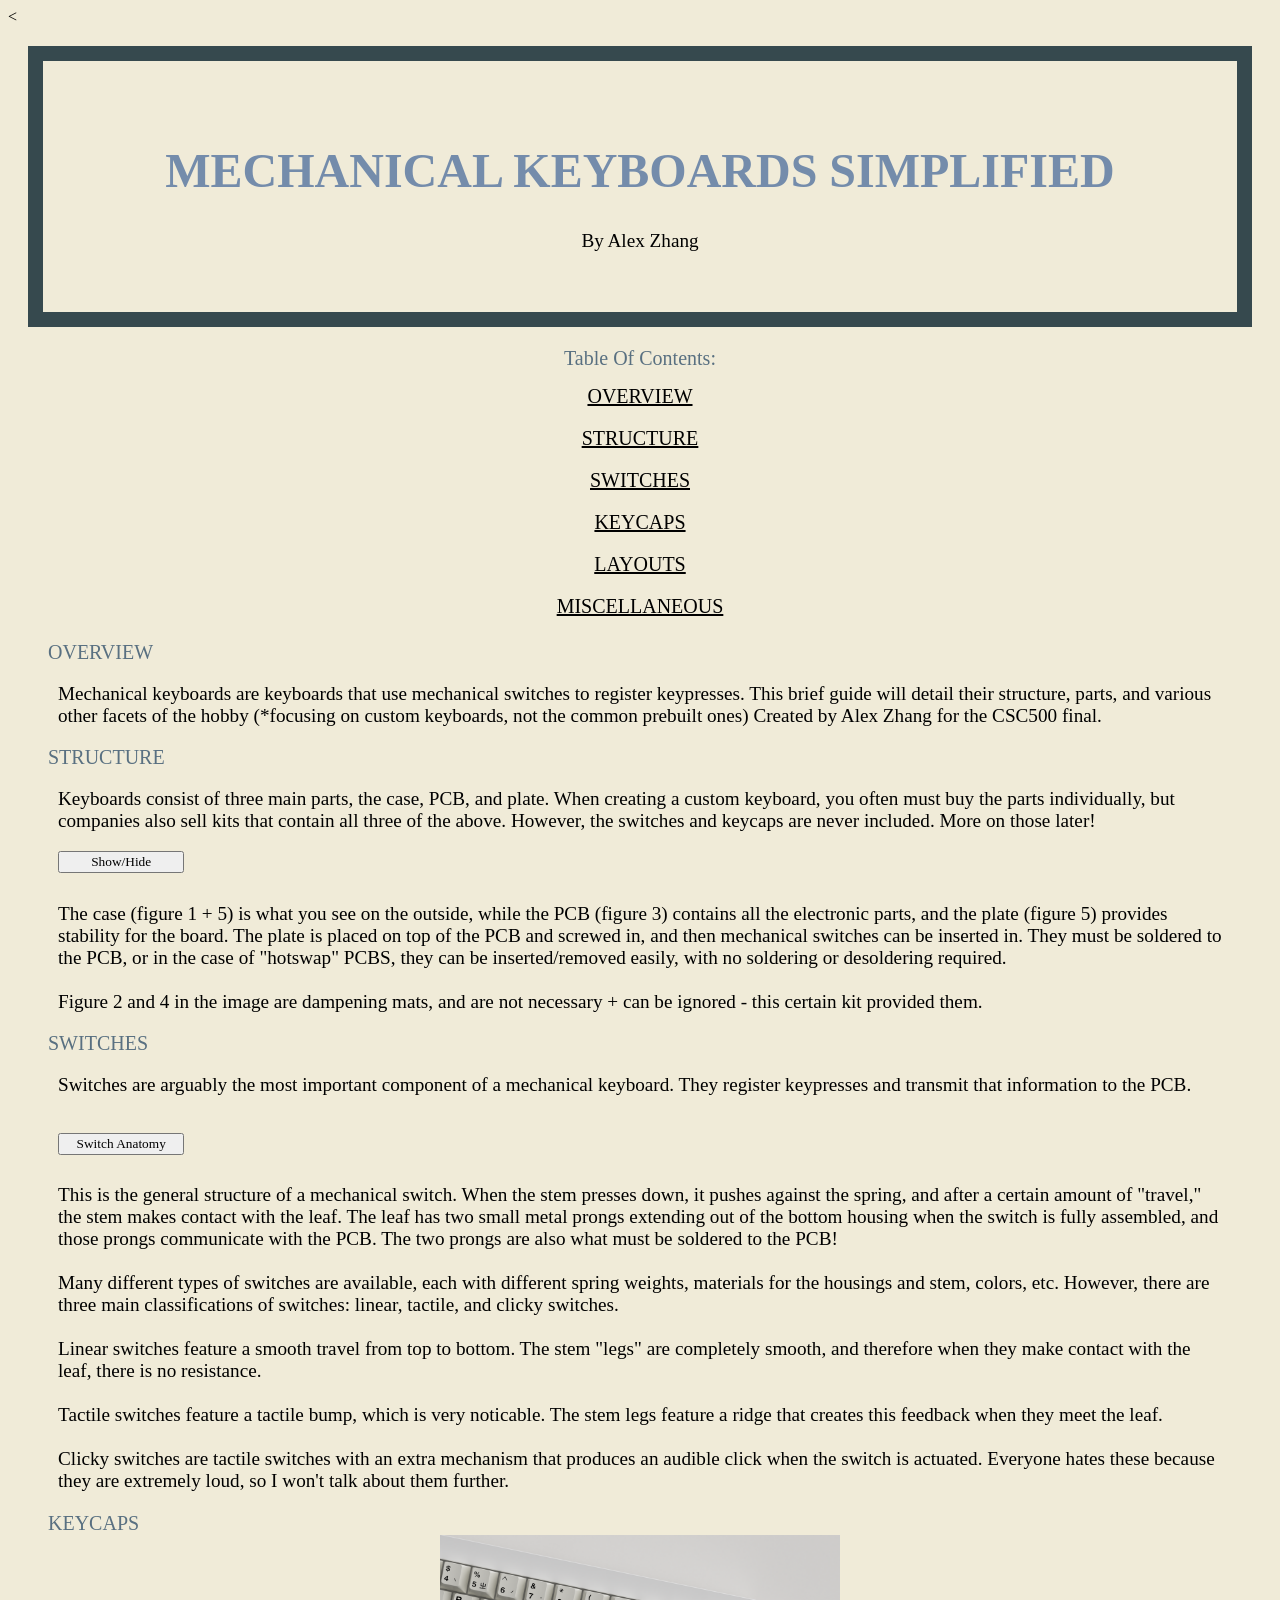
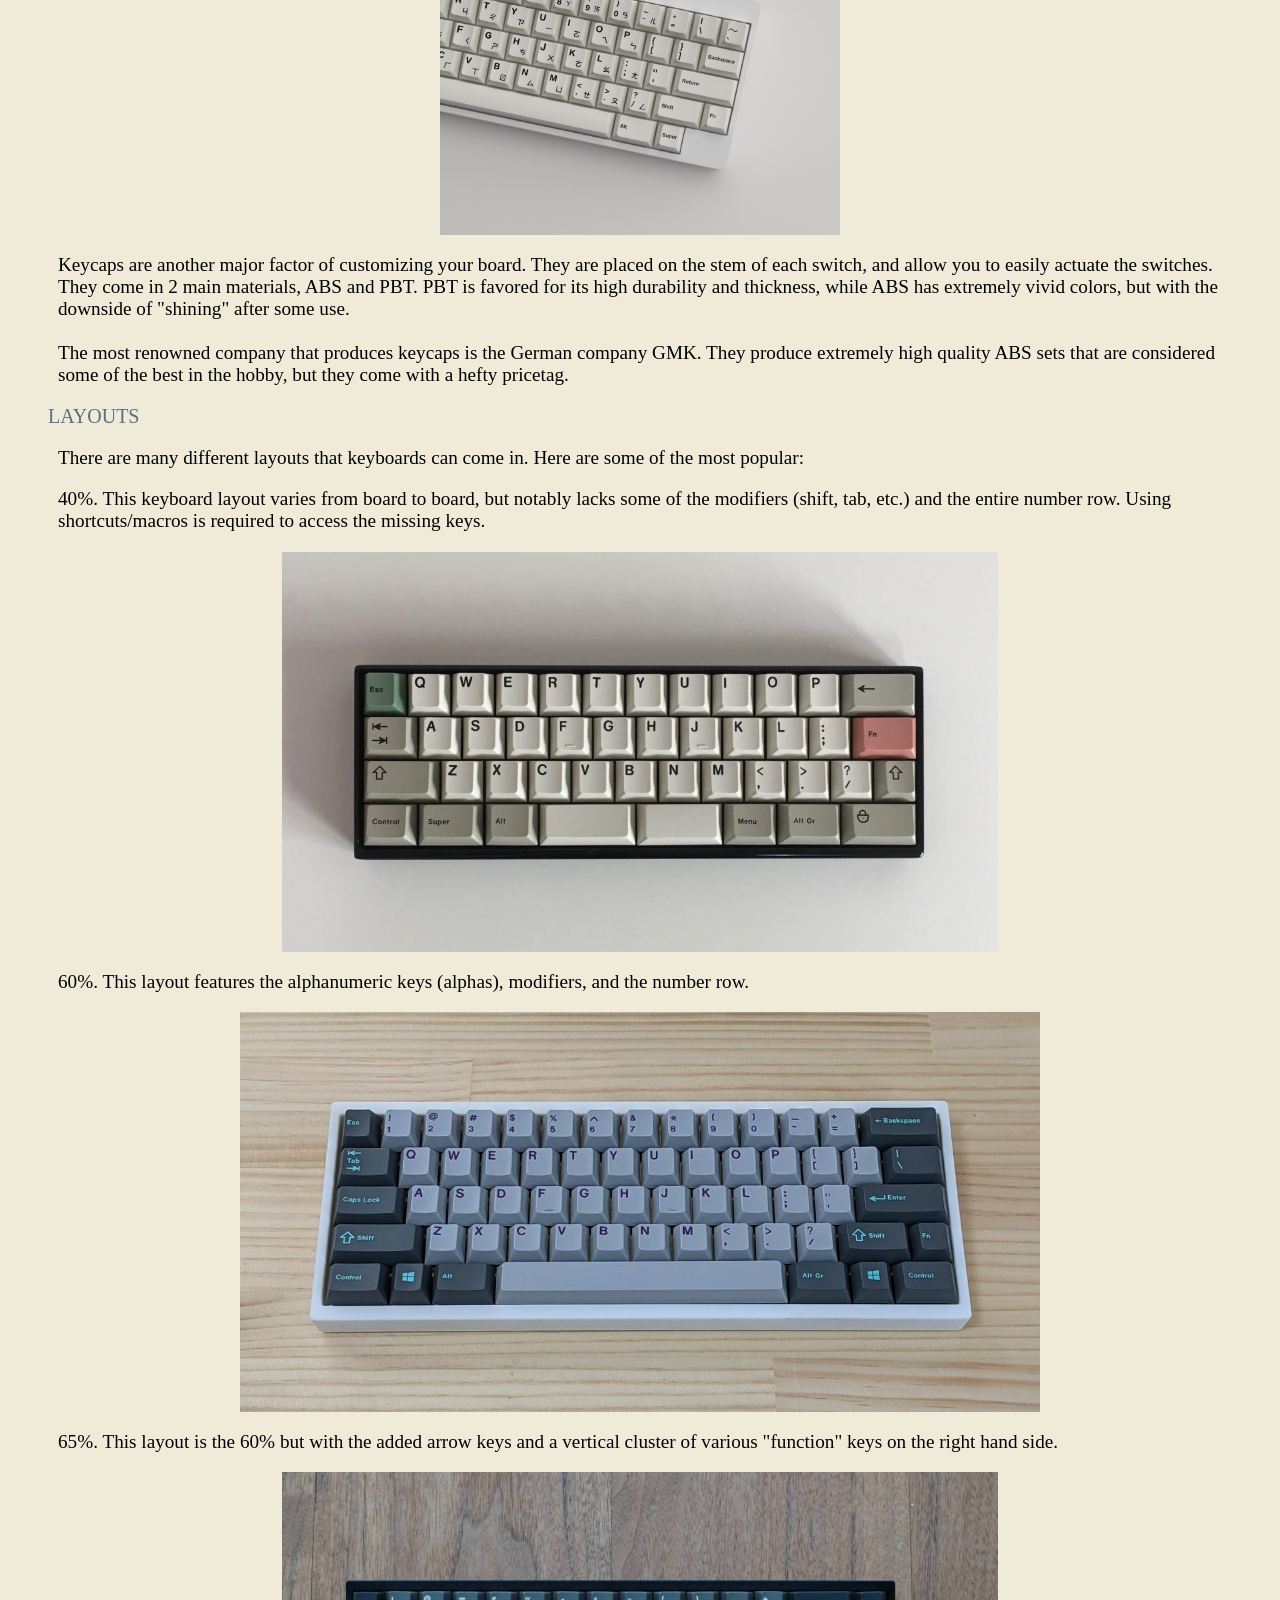
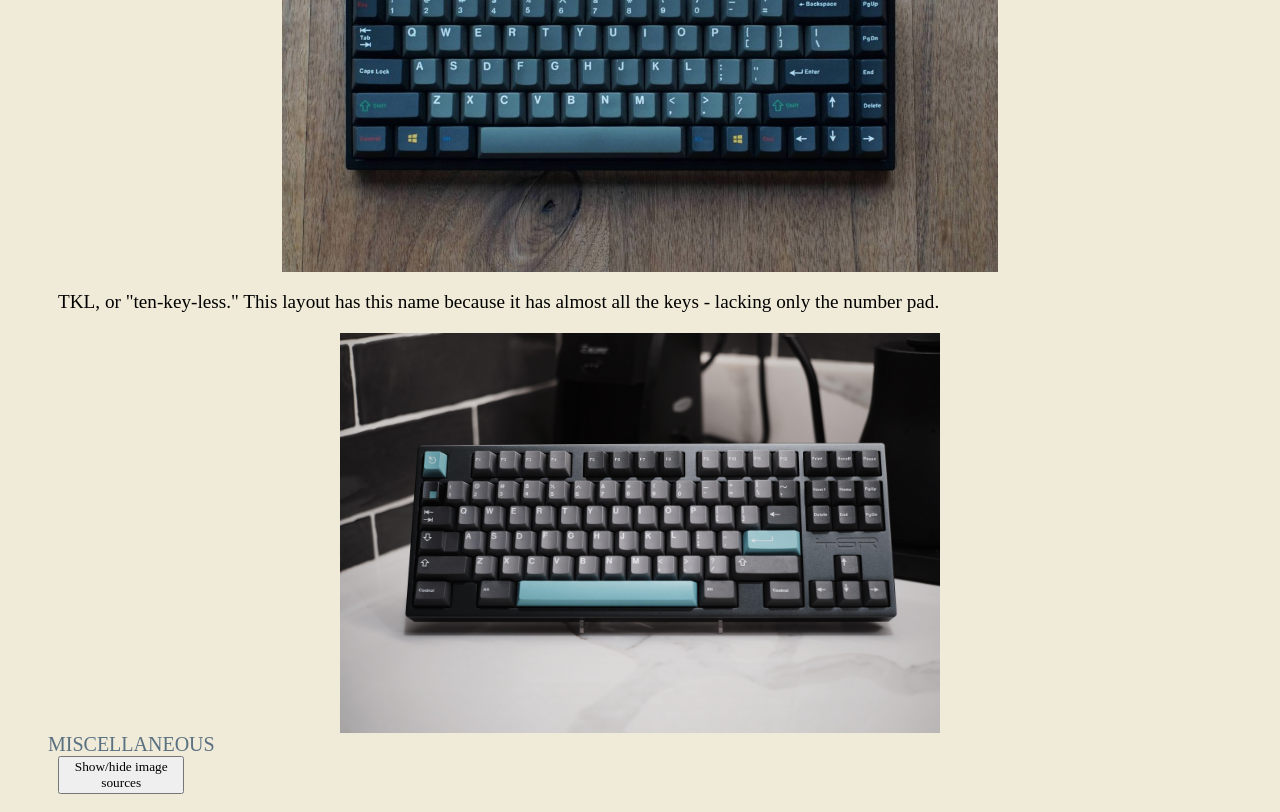
==== website.html @ 06366a09 "Add files via upload" ====
<html>

	<head>
		<link rel="stylesheet" href="mystyle.css">
	</head>
	<script>
		function toggleSection()
		{
		  document.querySelector('#section').classList.toggle('hidden');
		}
		function toggleImage()
		{
		  document.querySelector('#image').classList.toggle('hidden');
		}
		function toggleImage1()
		{
		  document.querySelector('#image1').classList.toggle('hidden');
		}

		var i = 0;
		var images = []
		;

		images[0] = "slide1.jpg"
		images[1] = "slide2.jpg"
		images[2] = "slide3.jpg"
		

		function slideshow()
		{
			document.slide.src = images[i]
			if (i < images.length - 1)
			{
				i++;
			}
			else
			{
				i = 0;
			}


			setTimeout("slideshow()", 2000);	
		}

		window.onload = slideshow;
	</script>
	

	<

	<body>

		<div class = div1>
			<h1>

			<center>MECHANICAL KEYBOARDS SIMPLIFIED<br></center>
			</h1>
			<center><p class="p1">By Alex Zhang</p></center>

		</div>

		<center><p>

			<a class = a1 name="contents">Table Of Contents:</a>
			<br>
			<a class = a2 href="#overview">OVERVIEW<a/><br>
			<a class = a2 href="#structure">STRUCTURE<a/><br>
			<a class = a2 href="#switches">SWITCHES<a/><br>
			<a class = a2 href="#keycaps">KEYCAPS<a/><br>
			<a class = a2 href="#layouts">LAYOUTS<a/><br>
			<a class = a2 href="#misc">MISCELLANEOUS<a/><br>
			
		</p></center>


		<a class = a1 name="overview">OVERVIEW</a>
		<p> 
			Mechanical keyboards are keyboards that use mechanical switches to register keypresses. This brief guide will detail their structure, parts, and various other facets of the hobby (*focusing on custom keyboards, not the common prebuilt ones) Created by Alex Zhang for the CSC500 final.	
		</p>


		<a class = a1 name="structure">STRUCTURE</a><br>

		<p>
			Keyboards consist of three main parts, the case, PCB, and plate. When creating a custom keyboard, you often must buy the parts individually, but companies also sell kits that contain all three of the above. However, the switches and keycaps are never included. More on those later!
		</p>

		<button onClick="toggleImage()" class="w-10 mb-10">Show/Hide</button>

		<img src="parts overview.jpg" id="image" class="hidden"/>

		<p>
			The case (figure 1 + 5) is what you see on the outside, while the PCB (figure 3) contains all the electronic parts, and the plate (figure 5) provides stability for the board. The plate is placed on top of the PCB and screwed in, and then mechanical switches can be inserted in. They must be soldered to the PCB, or in the case of "hotswap" PCBS, they can be inserted/removed easily, with no soldering or desoldering required.<br><br>

			Figure 2 and 4 in the image are dampening mats, and are not necessary + can be ignored - this certain kit provided them.
		</p>


		<a class = a1 name="switches">SWITCHES</a><br>
		<p>
			Switches are arguably the most important component of a mechanical keyboard. They register keypresses and transmit that information to the PCB. 
		</p><br>

		<button onClick="toggleImage1()" class="w-10 mb-10">Switch Anatomy</button>

		<img src="switchdiagram.jpg" id="image1" class="hidden tallImage"/>
		<p>
			This is the general structure of a mechanical switch. When the stem presses down, it pushes against the spring, and after a certain amount of "travel," the stem makes contact with the leaf. The leaf has two small metal prongs extending out of the bottom housing when the switch is fully assembled, and those prongs communicate with the PCB. The two prongs are also what must be soldered to the PCB!<br><br>


			Many different types of switches are available, each with different spring weights, materials for the housings and stem, colors, etc. However, there are three main classifications of switches: linear, tactile, and clicky switches. <br><br>



			Linear switches feature a smooth travel from top to bottom. The stem "legs" are completely smooth, and therefore when they make contact with the leaf, there is no resistance.<br><br>


			Tactile switches feature a tactile bump, which is very noticable. The stem legs feature a ridge that creates this feedback when they meet the leaf.<br><br>


			Clicky switches are tactile switches with an extra mechanism that produces an audible click when the switch is actuated. Everyone hates these because they are extremely loud, so I won't talk about them further.
		</p>


		<a class = a1 name="keycaps">KEYCAPS</a><br>

		<center><img name = "slide" width = 400px height = 300px></center>

		<p>

			Keycaps are another major factor of customizing your board. They are placed on the stem of each switch, and allow you to easily actuate the switches. They come in 2 main materials, ABS and PBT. PBT is favored for its high durability and thickness, while ABS has extremely vivid colors, but with the downside of "shining" after some use.<br><br>


			The most renowned company that produces keycaps is the German company GMK. They produce extremely high quality ABS sets that are considered some of the best in the hobby, but they come with a hefty pricetag.
		</p>

		<a class = a1 name="layouts">LAYOUTS</a><br>

		<p>
			There are many different layouts that keyboards can come in. Here are some of the most popular:
		</p>
		<p>
			40%. This keyboard layout varies from board to board, but notably lacks some of the modifiers (shift, tab, etc.) and the entire number row. Using shortcuts/macros is required to access the missing keys.
		</p>
		<center><img src = "40%.jpg" class = wideImage></center>
		<p>
			60%. This layout features the alphanumeric keys (alphas), modifiers, and the number row.
		</p>
		<center><img src = "60%.jpg" class = wideImage></center>
		<p>
			65%. This layout is the 60% but with the added arrow keys and a vertical cluster of various "function" keys on the right hand side.
		</p>
		<center><img src = "65%.jpg" class = wideImage></center>
		<p>
			TKL, or "ten-key-less." This layout has this name because it has almost all the keys - lacking only the number pad.
		</p>
		<center><img src = "75%.jpg" class = wideImage></center>
		<a class = a1 name="misc">MISCELLANEOUS</a><br>




		<button onClick="toggleSection()" class="w-10 mb-10">Show/hide image sources</button>

		<center><div id = "section" class="hidden"/> 
			<a class = a1 href="https://cdn.shopify.com/s/files/1/1679/2319/files/porticobuild-001_MDG00130_1024x1024.jpg?v=1608331926">Keyboard Parts</a><br>
			<a class = a1 href="https://images.squarespace-cdn.com/content/v1/5e5322ca12eb83660a2207ad/1588893723601-GQPMO917BRFFGQKPBBP7/ke17ZwdGBToddI8pDm48kExuOOyO9l3qi8-eJO2tjTcUqsxRUqqbr1mOJYKfIPR7LoDQ9mXPOjoJoqy81S2I8N_N4V1vUb5AoIIIbLZhVYxCRW4BPu10St3TBAUQYVKcB59D7Ndmk3h-56WpGCWWyoNMDlwSQtF8Bsku2vu2N5769ccyOfhZLgySqeXuqqQY/tkc_tangerine-linear-switch_diagram.png?format=2500w">Switch Diagram</a><br>
			<a class = a1 href="https://th.bing.com/th/id/OIP.O8_floOqZHXNbZseHElCyQHaFi?pid=ImgDet&rs=1">Slide 1</a><br>
			<a class = a1 href="https://th.bing.com/th/id/R85766c7acef5d3e61ba3653c2dbaf475?rik=0SfB0FArZ4llaw&riu=http%3a%2f%2fcdn.shopify.com%2fs%2ffiles%2f1%2f2772%2f6534%2fproducts%2ftop_down_1200x1200.png%3fv%3d1583116251&ehk=23RAvAc5SLI3TTZn5GuR08J80Tg7HAsXNIhq4BGc0iI%3d&risl=&pid=ImgRaw">Slide 2</a><br>
			<a class = a1 href="https://cdn.discordapp.com/attachments/728625679779758190/798302586922991616/c87_b.png">Slide 3</a><br>
			<a class = a1 href="https://th.bing.com/th/id/R9b5fd5429d79181d443d6be64a2de276?rik=rhHjp54%2bIEOhqA&pid=ImgRaw">40%</a><br>
			<a class = a1 href="https://repository-images.githubusercontent.com/319693040/7e203680-4861-11eb-91e9-70801a82b5c0">60%</a><br>
			<a class = a1 href="https://keyboardwhiz.com/wp-content/uploads/2018/10/65-Keyboard-by-kbwarriors-ig-1-1216x680.jpg">65%</a><br>
			<a class = a1 href="https://th.bing.com/th/id/OIP.FUGf1Spl_OsiS2BV0XXMGQHaE8?pid=ImgDet&rs=1">75%</a><br>
		</div></center>

	


	</body>

</html>
---- mystyle.css ----
body
{
	background-color: #F0EBD8;

}

h1
{
	font-family: "perpetua";
	color: #748CAB;
	font-size: 300%;
	padding-top: 50px;
}

h2
{
	font-family:  "perpetua";
	padding-left: 40px;
	padding-right: 40px;
}

a{

	font-size: 36px;
	font-family: "perpetua";
	color: #000000;
}

.a1
{
	font-size: 20px;
	font-family: "perpetua";
	color: #597081;
	padding-left: 40px;
	padding-right: 40px;
}

.a2
{
	font-size: 20px;
	font-family: "perpetua";
	color: #000000;
	padding-left: 40px;
	padding-right: 40px;
}



p
{
	font-family: "perpetua";
	font-size: 120%;
	color: #000000;
	padding-left: 50px;
	padding-right: 50px;
}


.p2
{
	font-family: "perpetua";
	font-size: 150%;
	color: #000000;
	padding-left: 50px;
	padding-right: 50px;

}


div
{
	

}

.div1
{
	margin: 20px;
	padding-bottom: 40px;
	border: 15px solid #36494E;
}

.hidden
{
  display: none;
}

.w-10
{
  width: 10%;
}

.mb-10
{
  margin-bottom: 10px;
}


button
{
	font-family: "perpetua";
	margin-left: 50px;
}


image
{
	padding-left: 50px;
}

.tallImage
{
	width: 500px;
	height: auto;
}

.wideImage
{
	width: auto;
	height: 400px;
}
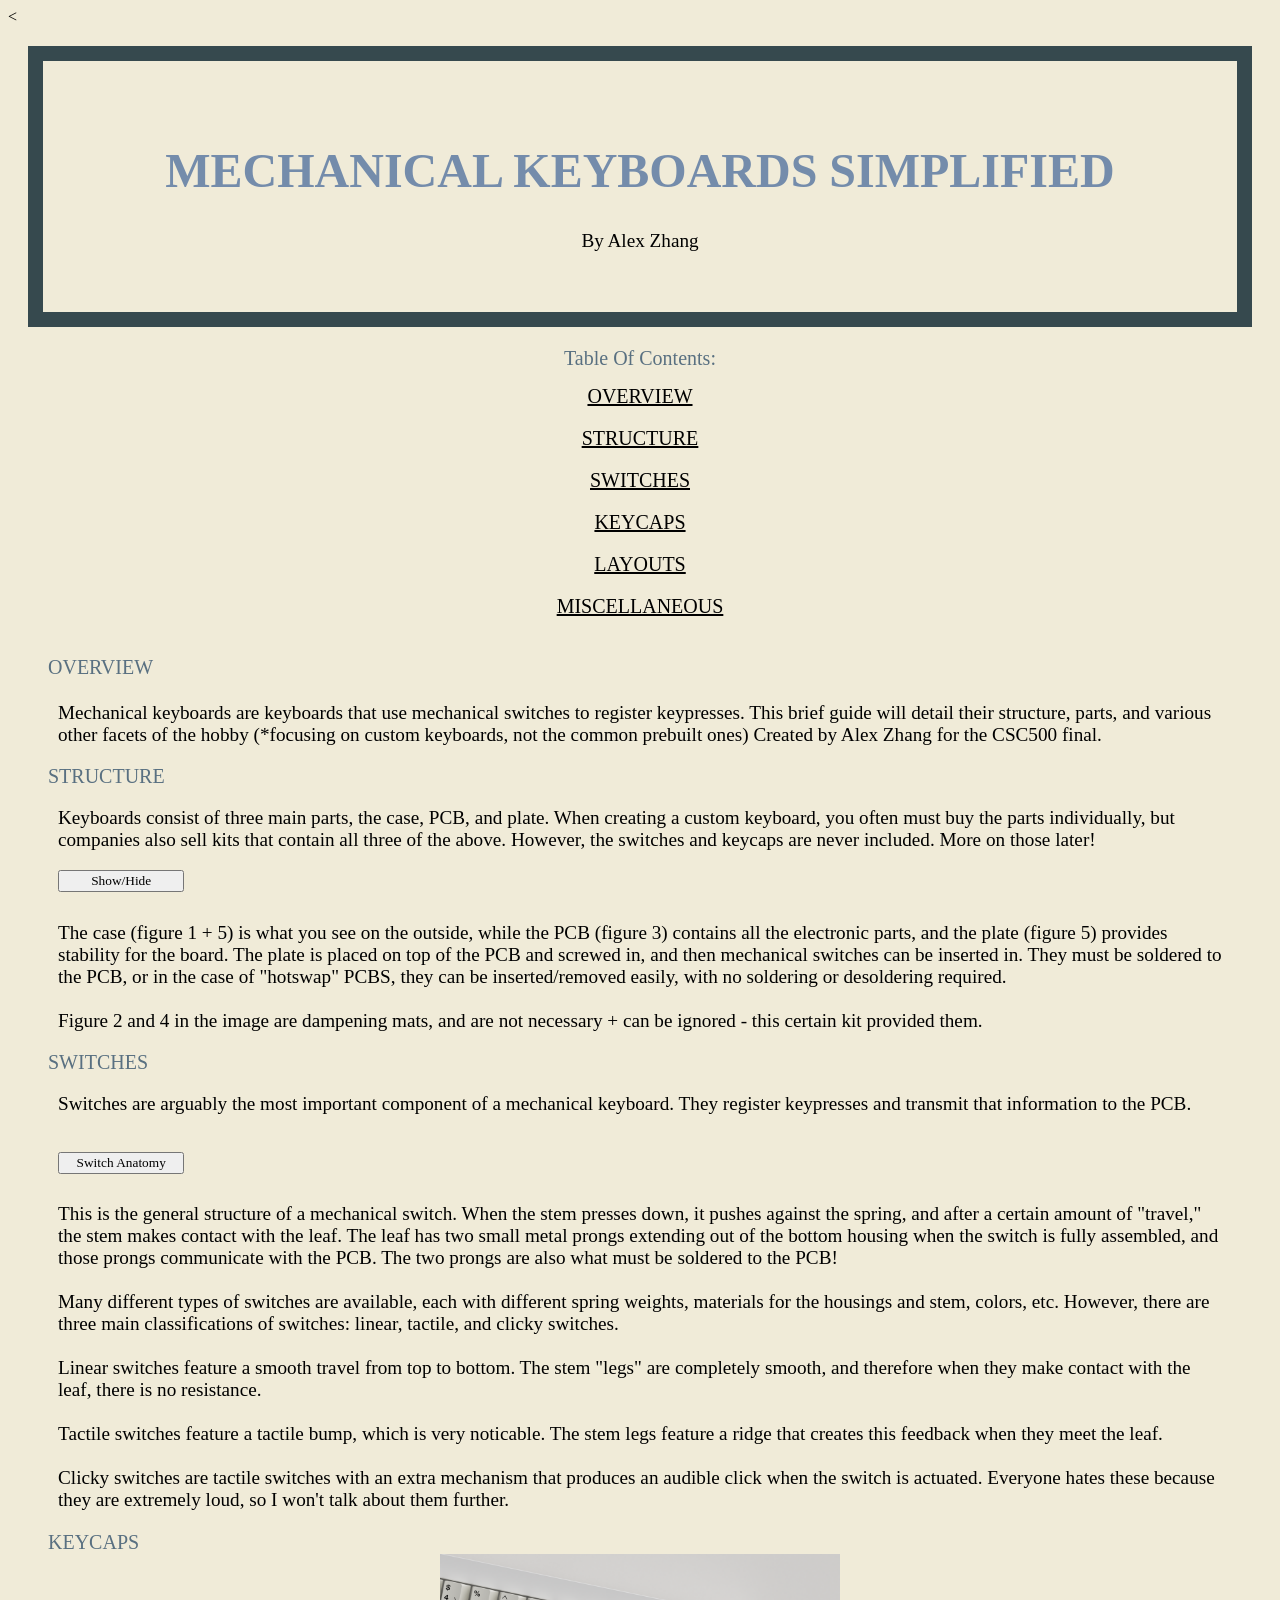
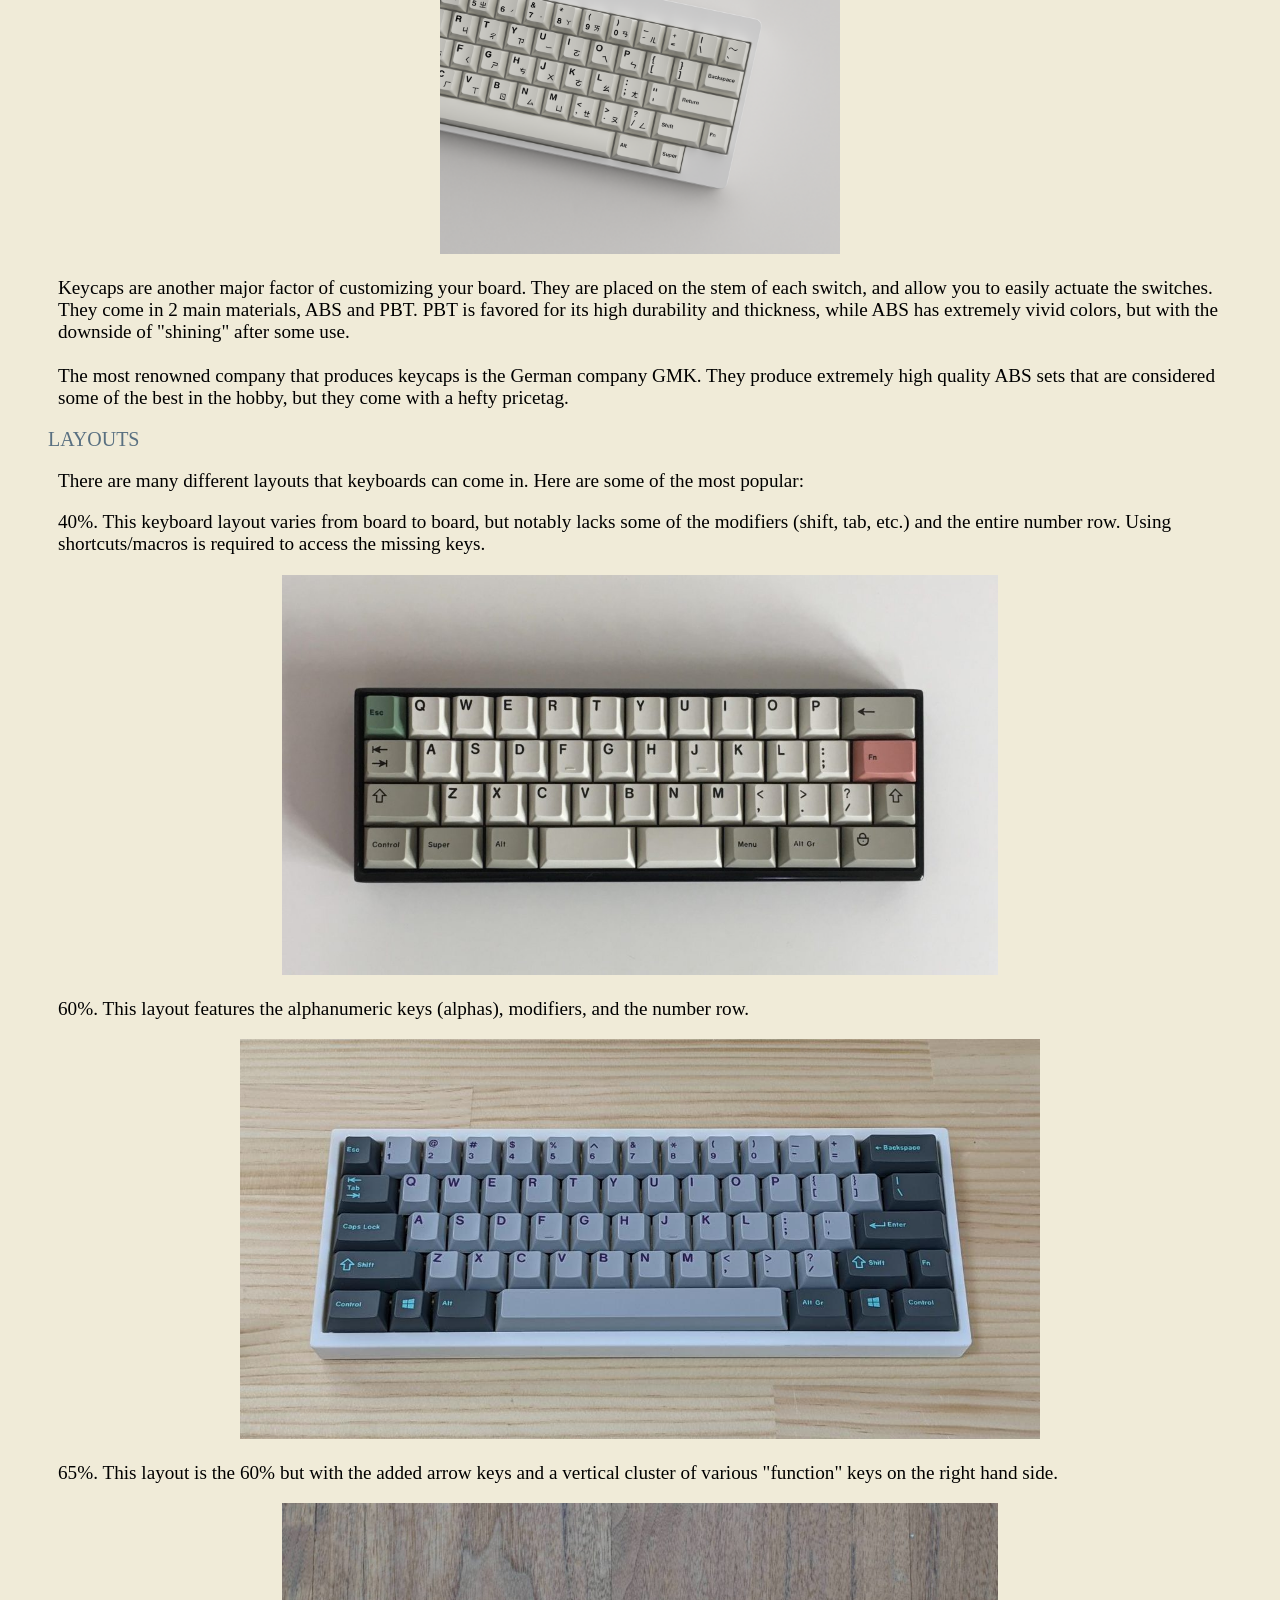
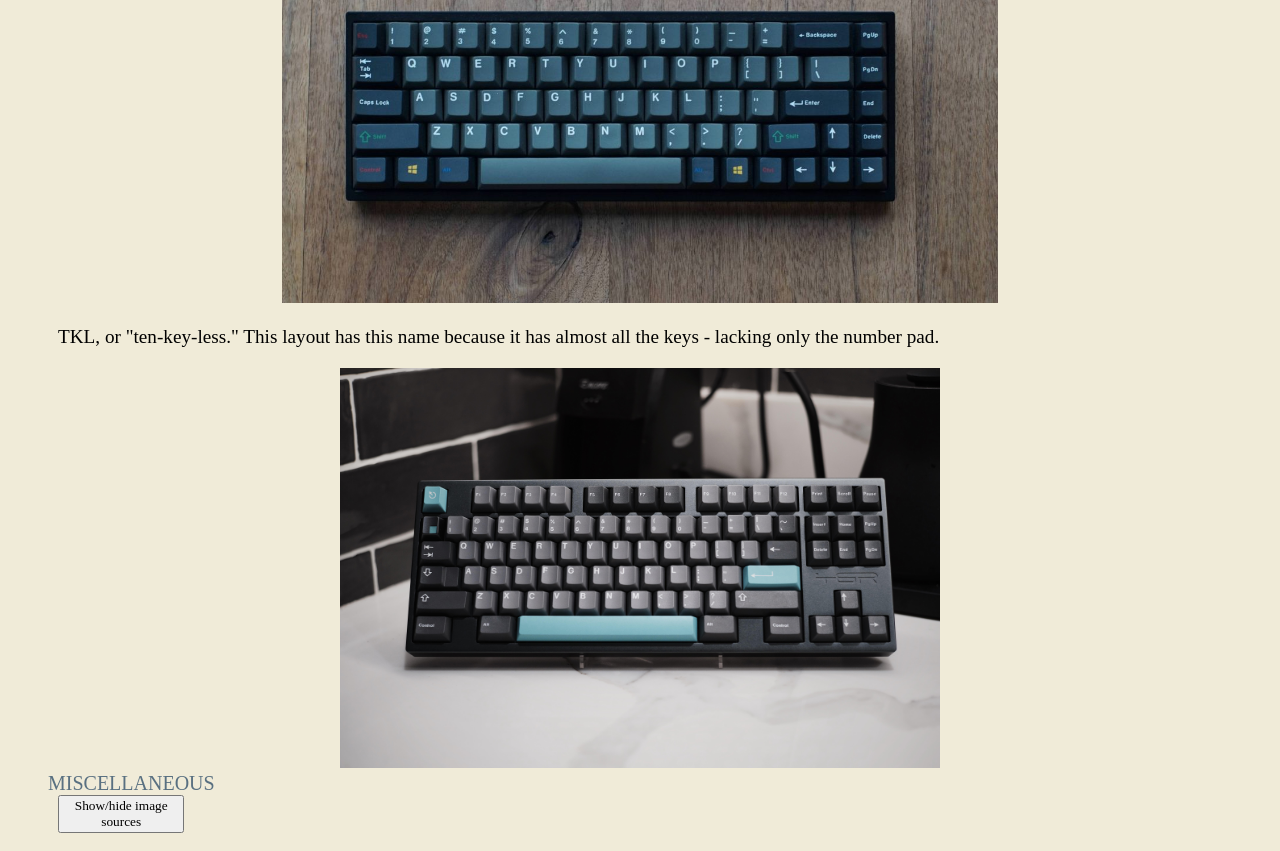
==== commit 6fb9033e: "Update website.html" ====
--- a/website.html
+++ b/website.html
@@ -1,3 +1,4 @@
+<!DOCTYPE html>
 <html>
 
 	<head>
@@ -179,4 +180,4 @@
 
 	</body>
 
-</html>+</html>
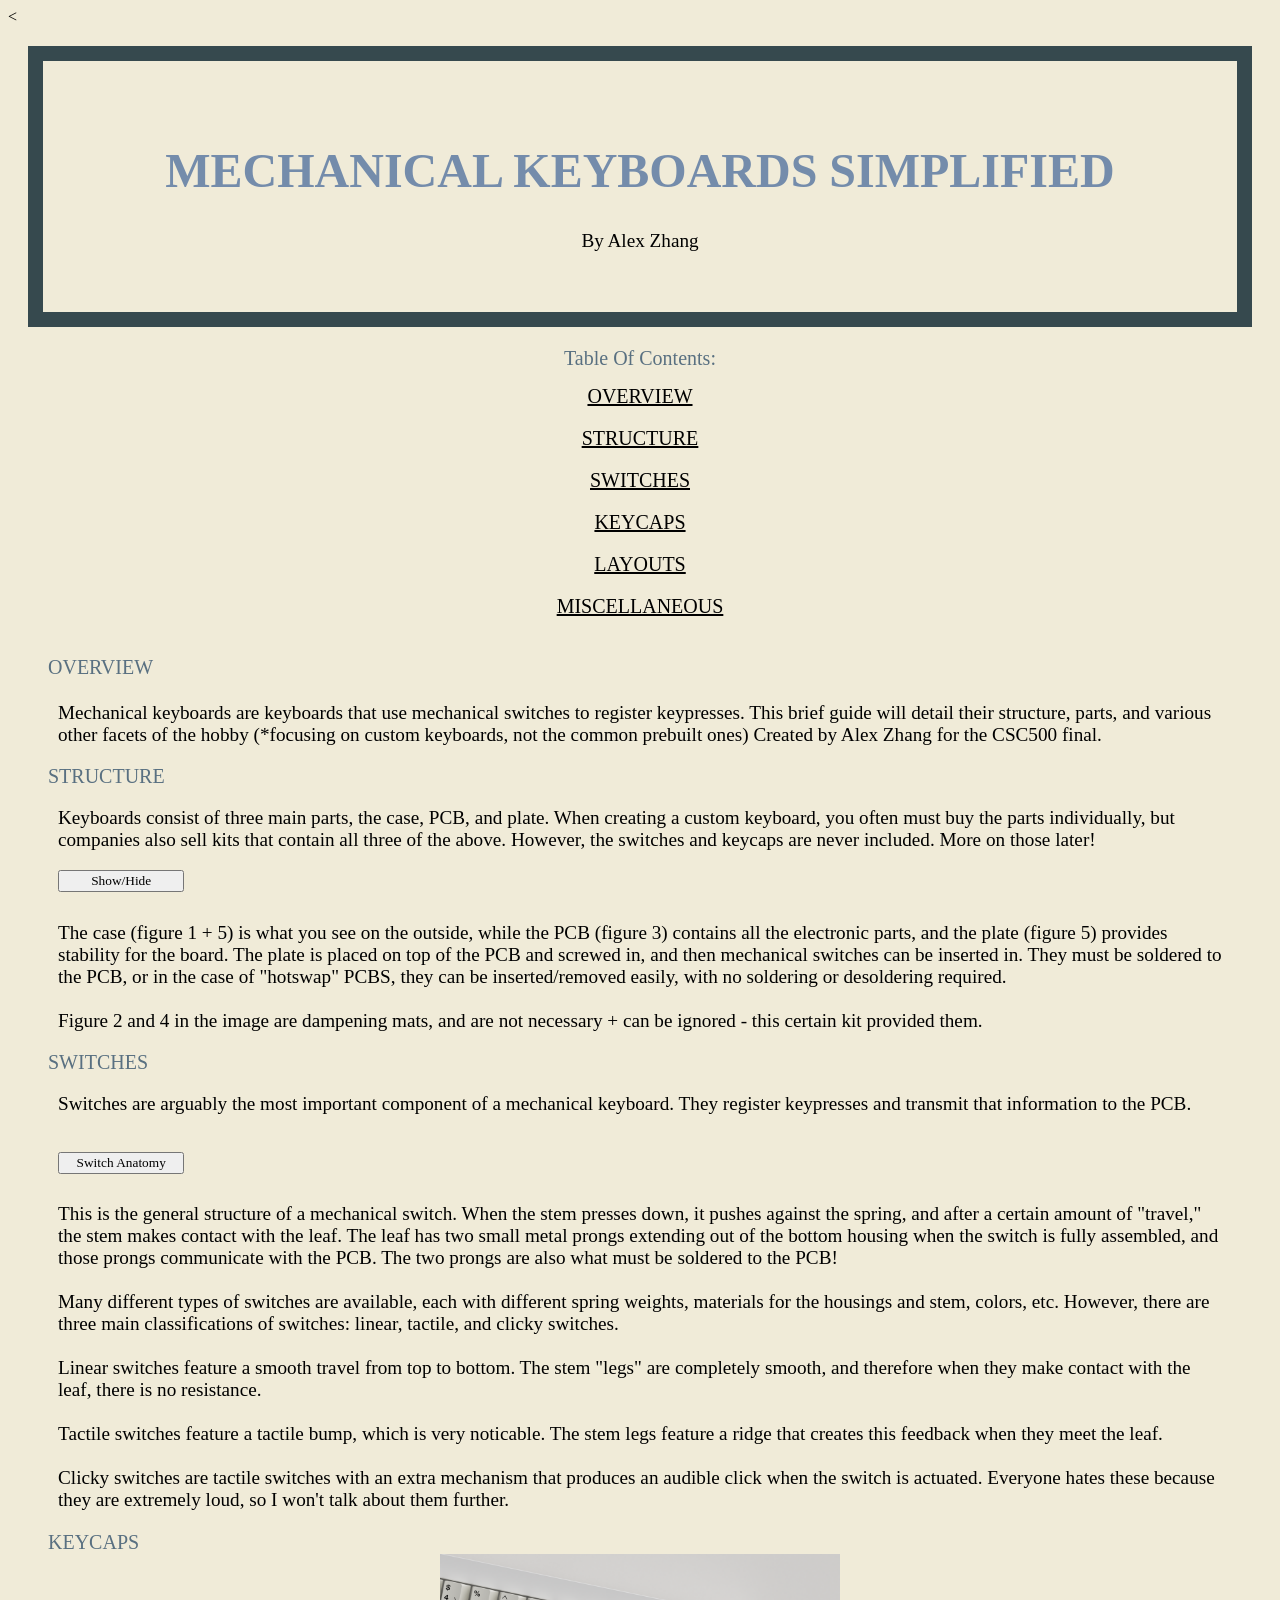
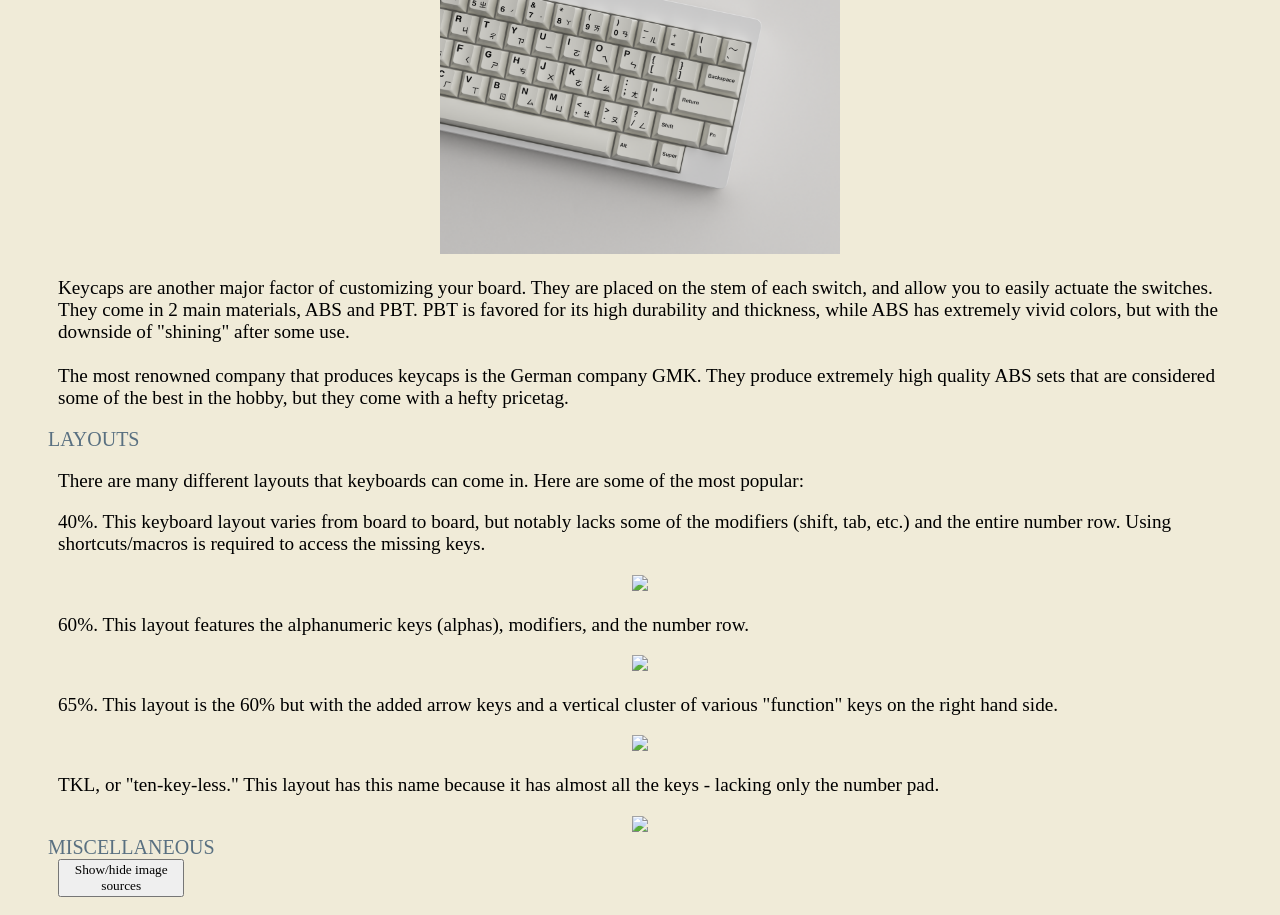
==== commit 67e8c168: "Rename index.html to website.html" ====
--- a/website.html
+++ b/website.html
@@ -151,7 +151,7 @@
 		<p>
 			65%. This layout is the 60% but with the added arrow keys and a vertical cluster of various "function" keys on the right hand side.
 		</p>
-		<center><img src = "65%.jpg" class = wideImage></center>
+		<center><img src = "65%.jpg"></center>
 		<p>
 			TKL, or "ten-key-less." This layout has this name because it has almost all the keys - lacking only the number pad.
 		</p>
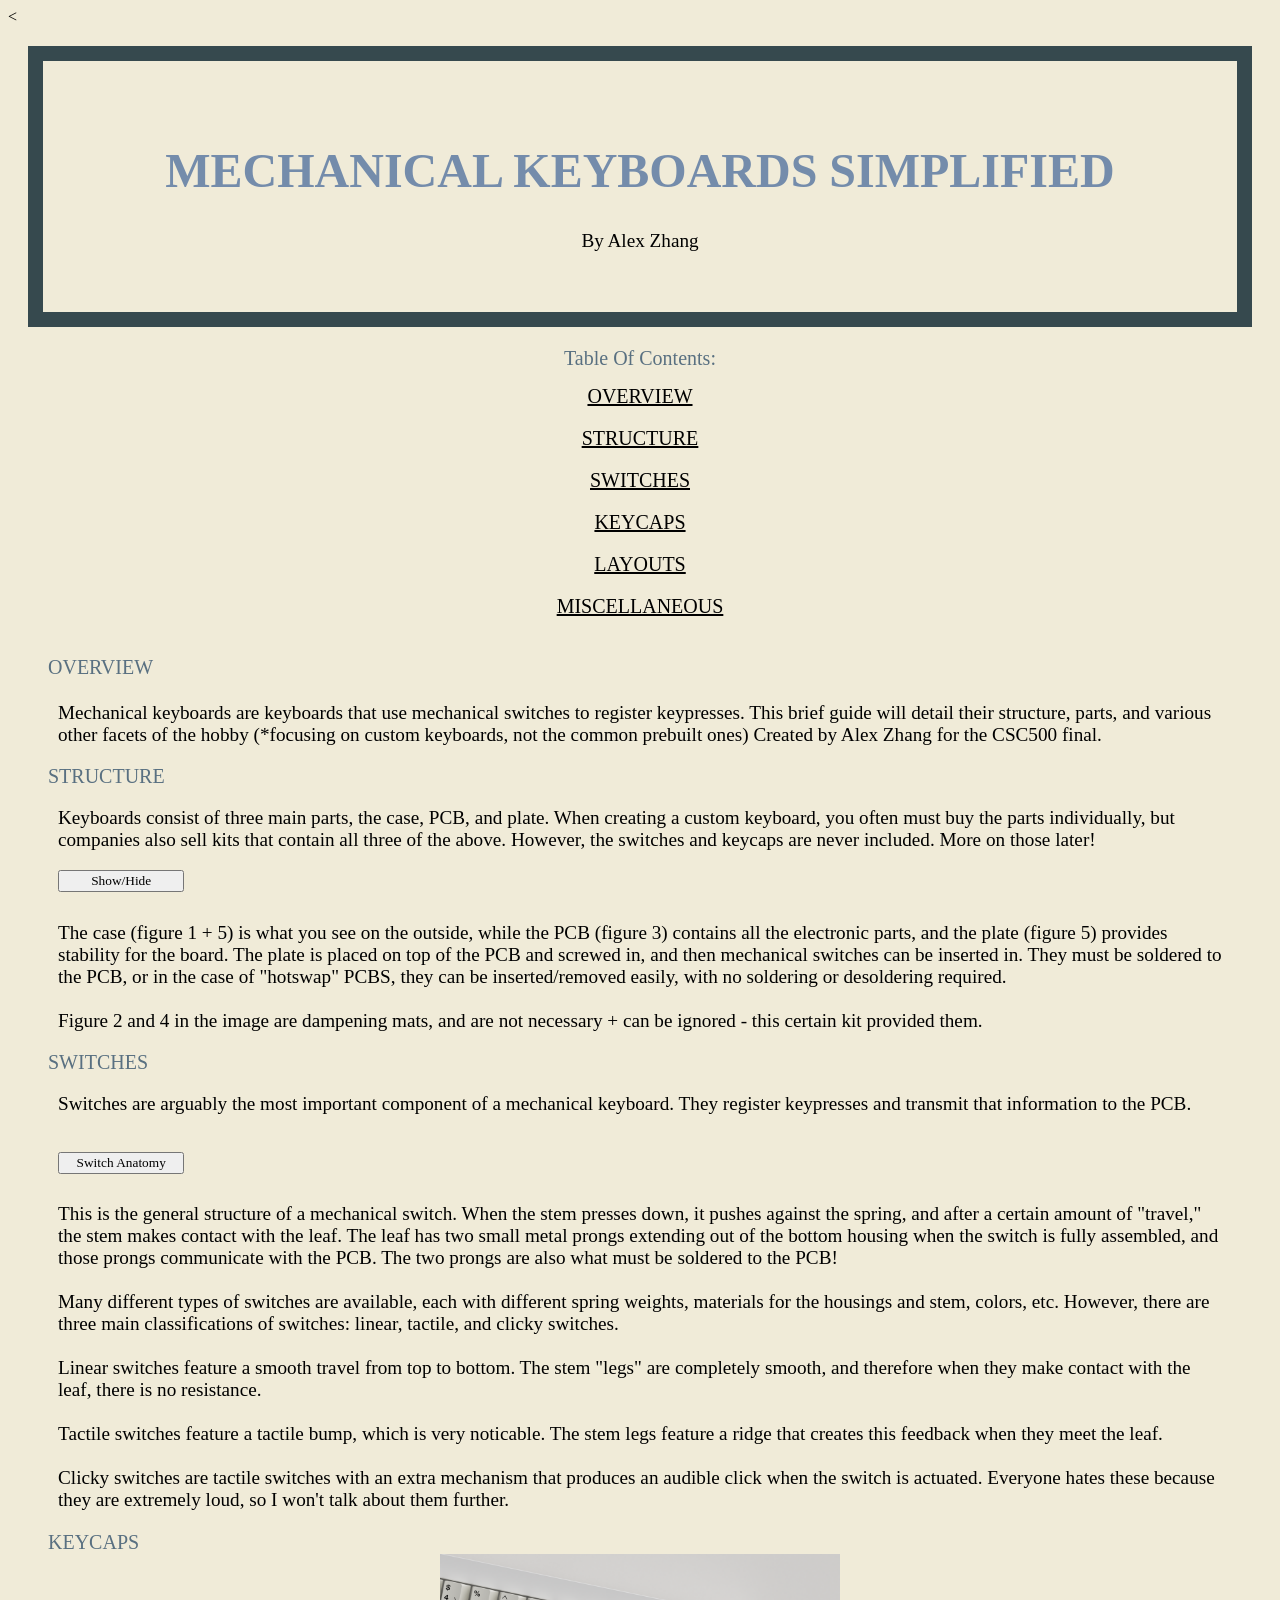
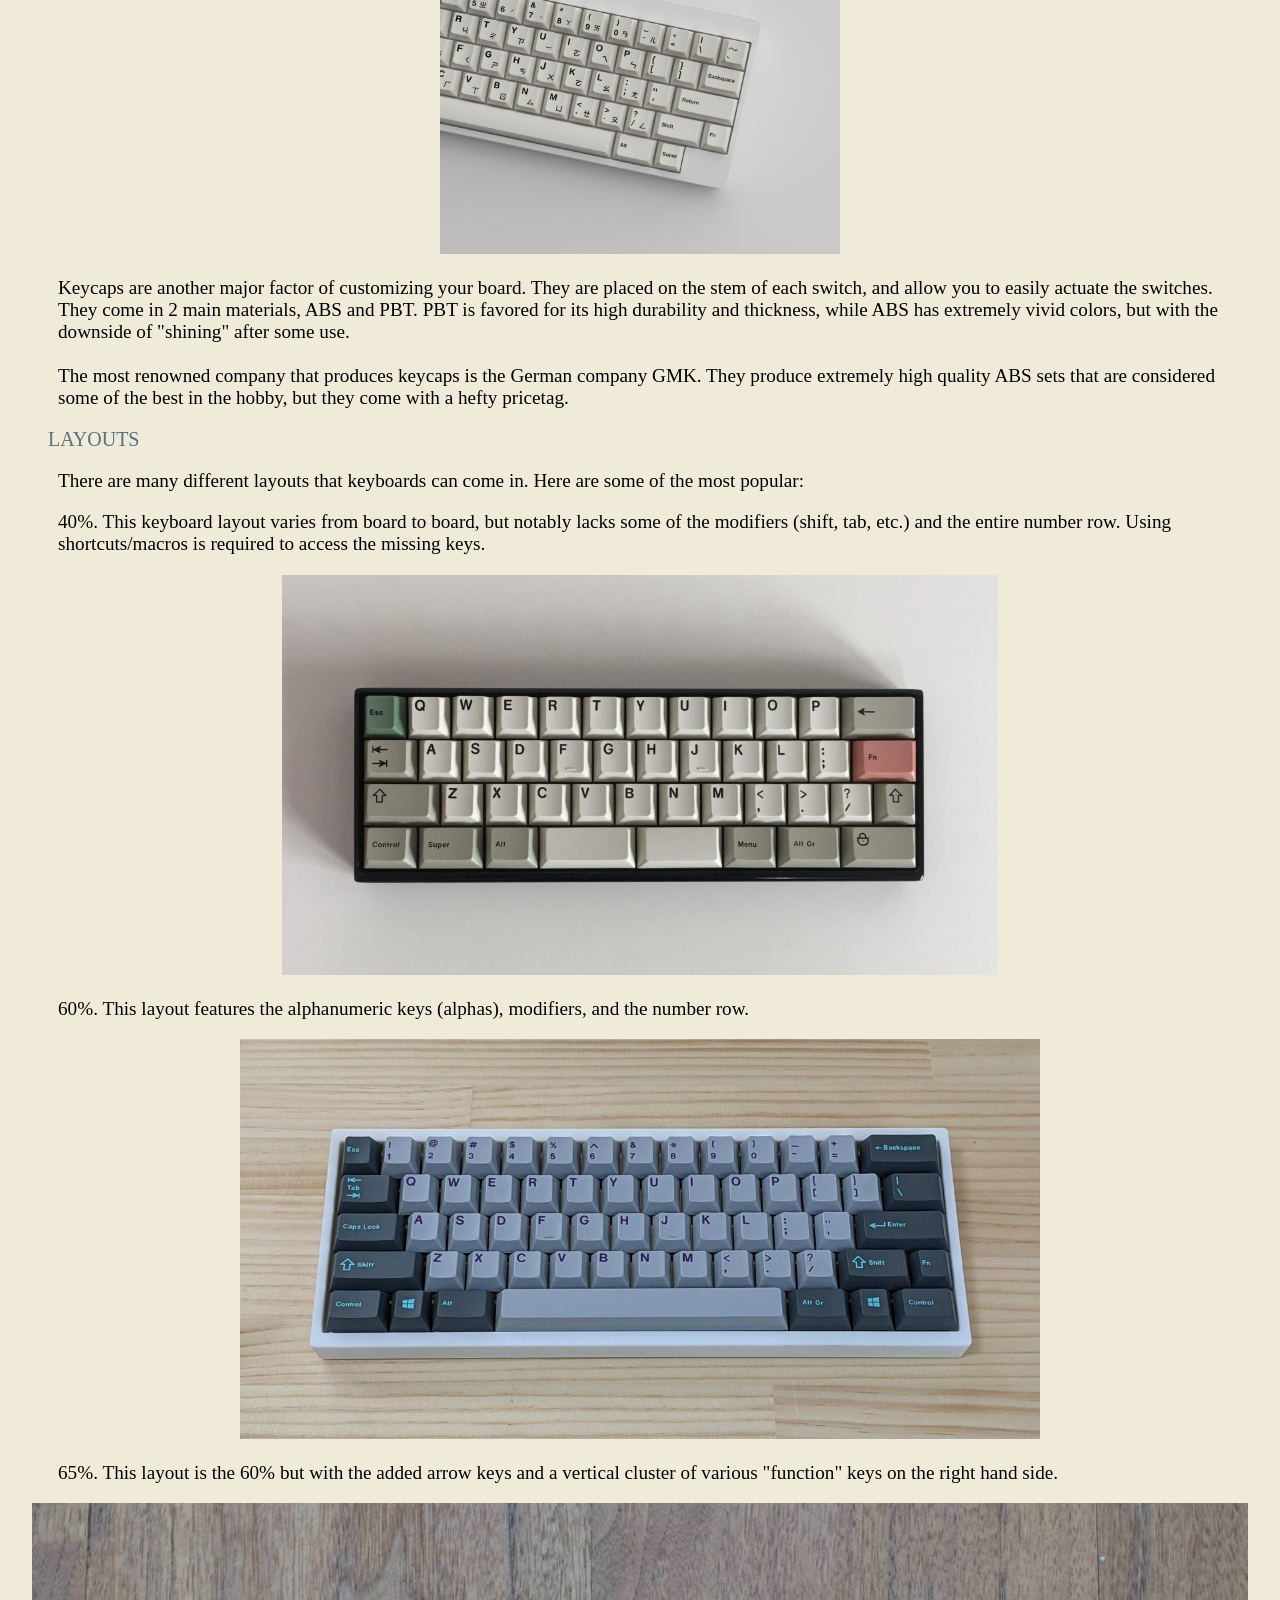
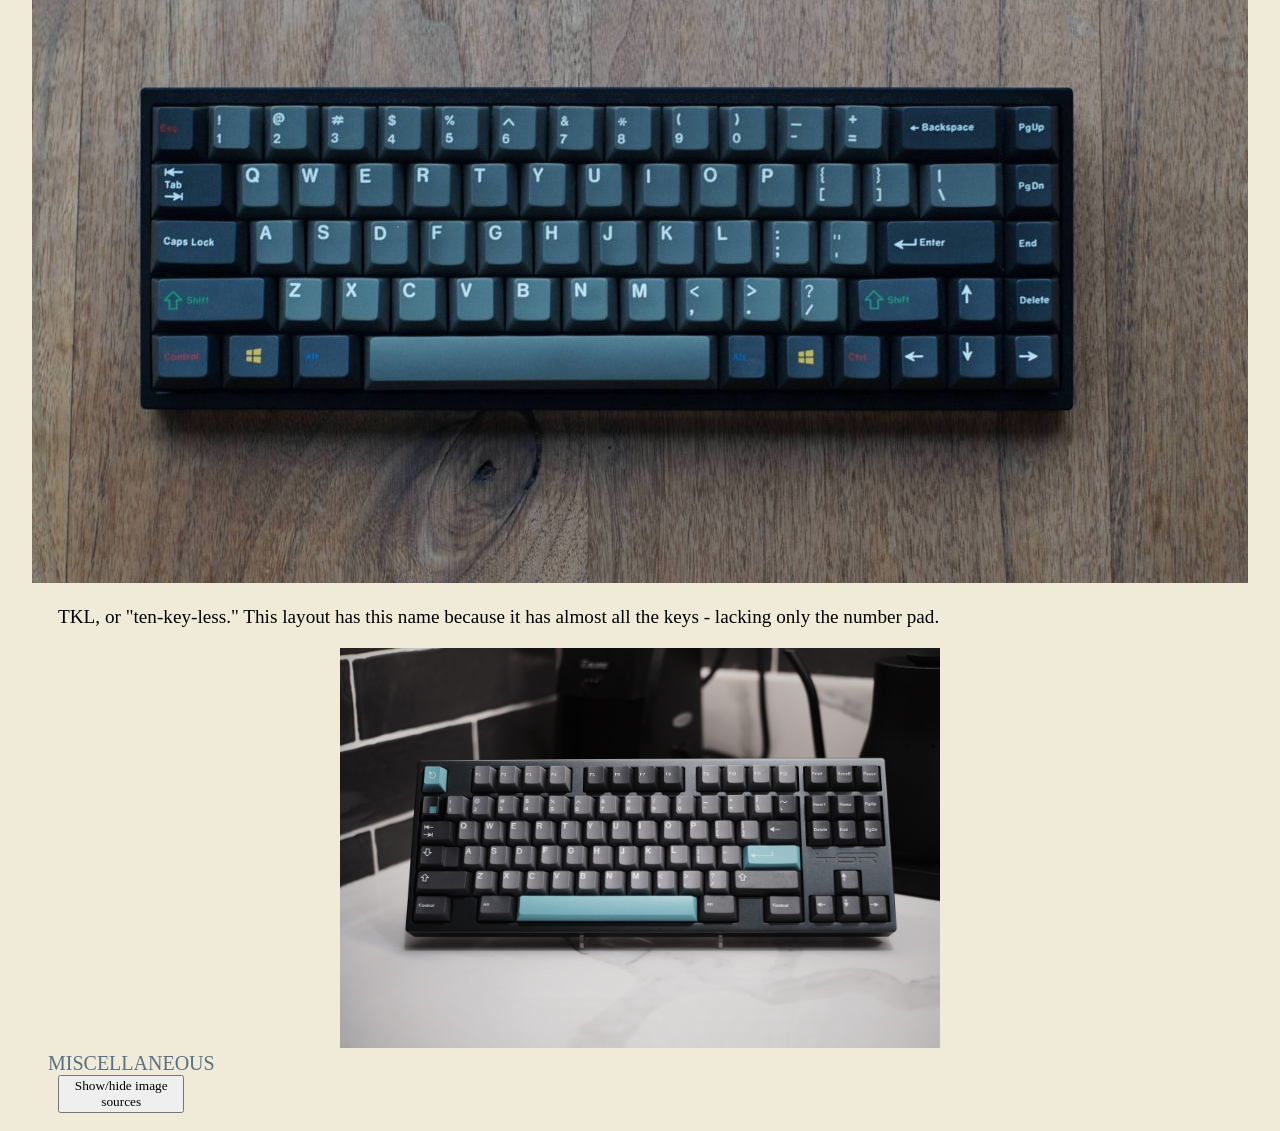
==== commit 9f443e78: "Update website.html" ====
--- a/website.html
+++ b/website.html
@@ -143,19 +143,19 @@
 		<p>
 			40%. This keyboard layout varies from board to board, but notably lacks some of the modifiers (shift, tab, etc.) and the entire number row. Using shortcuts/macros is required to access the missing keys.
 		</p>
-		<center><img src = "40%.jpg" class = wideImage></center>
+		<center><img src = "40.jpg" class = wideImage></center>
 		<p>
 			60%. This layout features the alphanumeric keys (alphas), modifiers, and the number row.
 		</p>
-		<center><img src = "60%.jpg" class = wideImage></center>
+		<center><img src = "60.jpg" class = wideImage></center>
 		<p>
 			65%. This layout is the 60% but with the added arrow keys and a vertical cluster of various "function" keys on the right hand side.
 		</p>
-		<center><img src = "65%.jpg"></center>
+		<center><img src = "65.jpg"></center>
 		<p>
 			TKL, or "ten-key-less." This layout has this name because it has almost all the keys - lacking only the number pad.
 		</p>
-		<center><img src = "75%.jpg" class = wideImage></center>
+		<center><img src = "75.jpg" class = wideImage></center>
 		<a class = a1 name="misc">MISCELLANEOUS</a><br>
 
 
